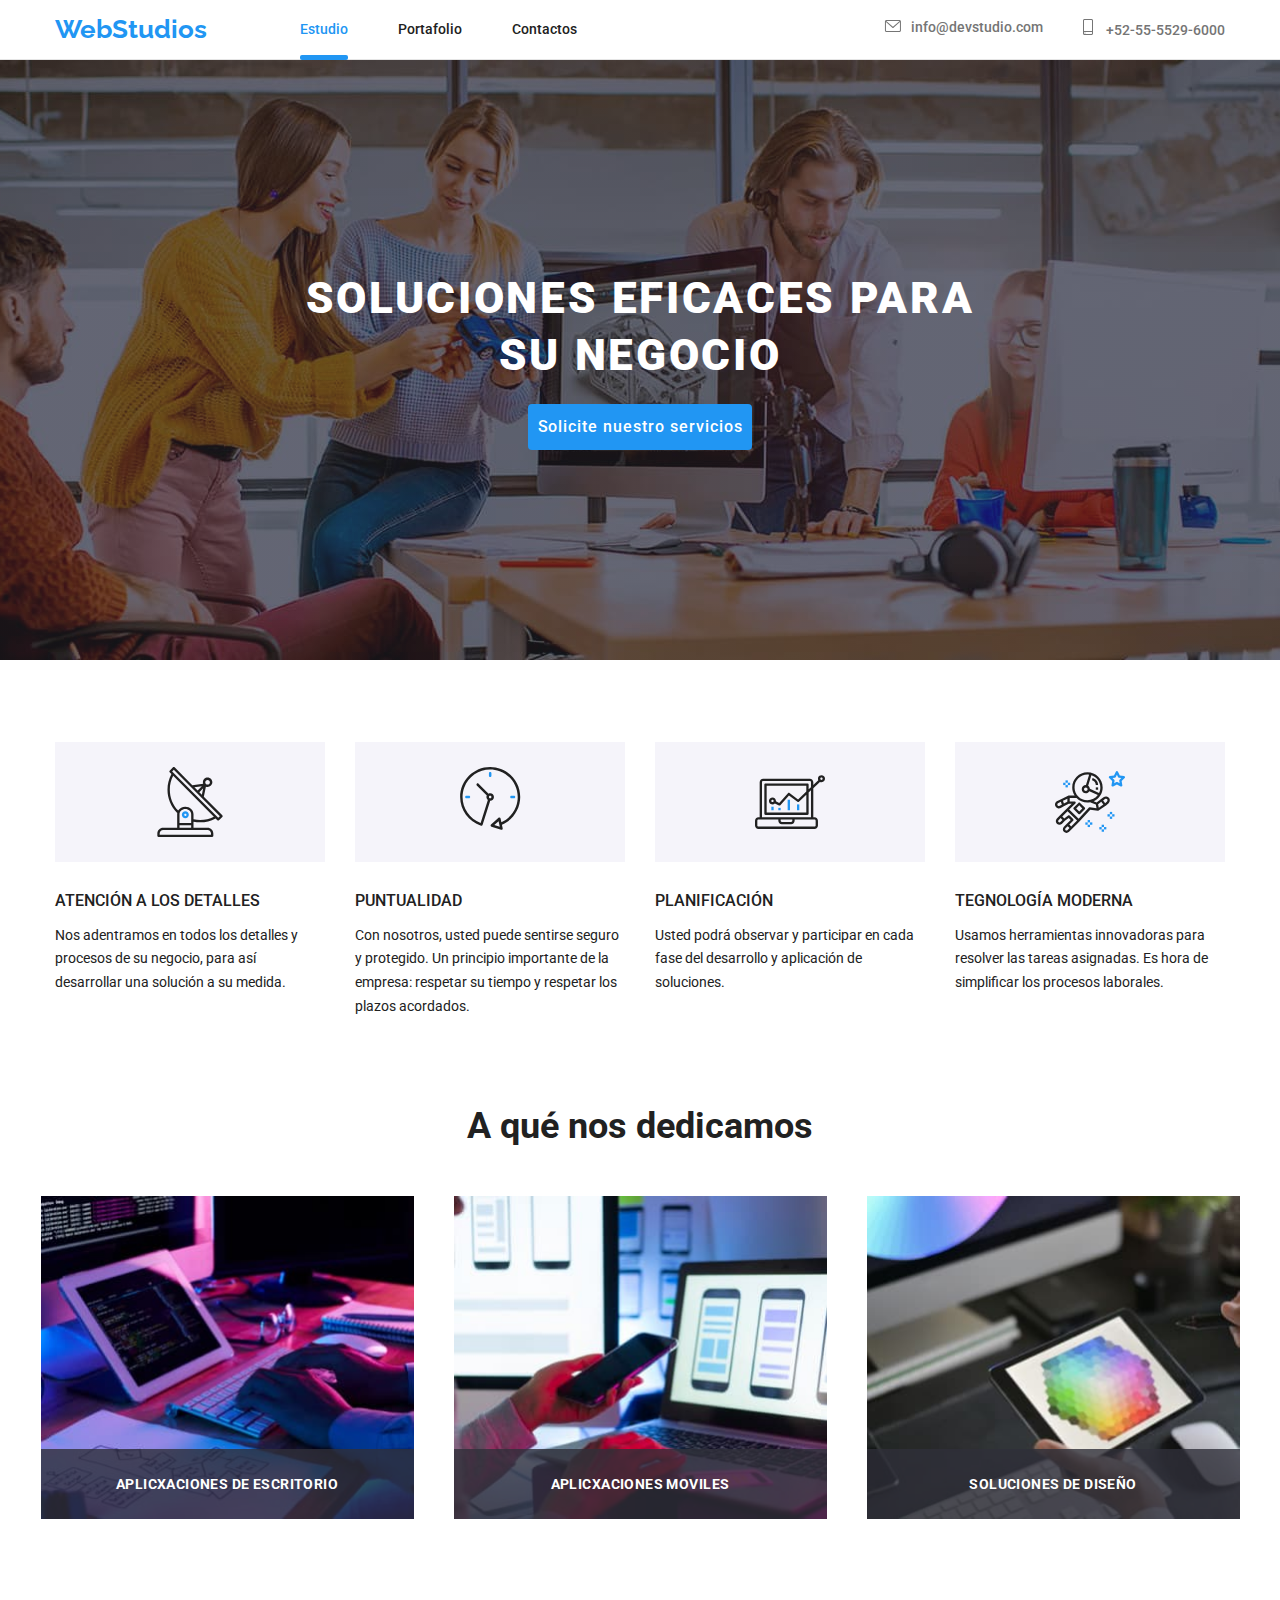
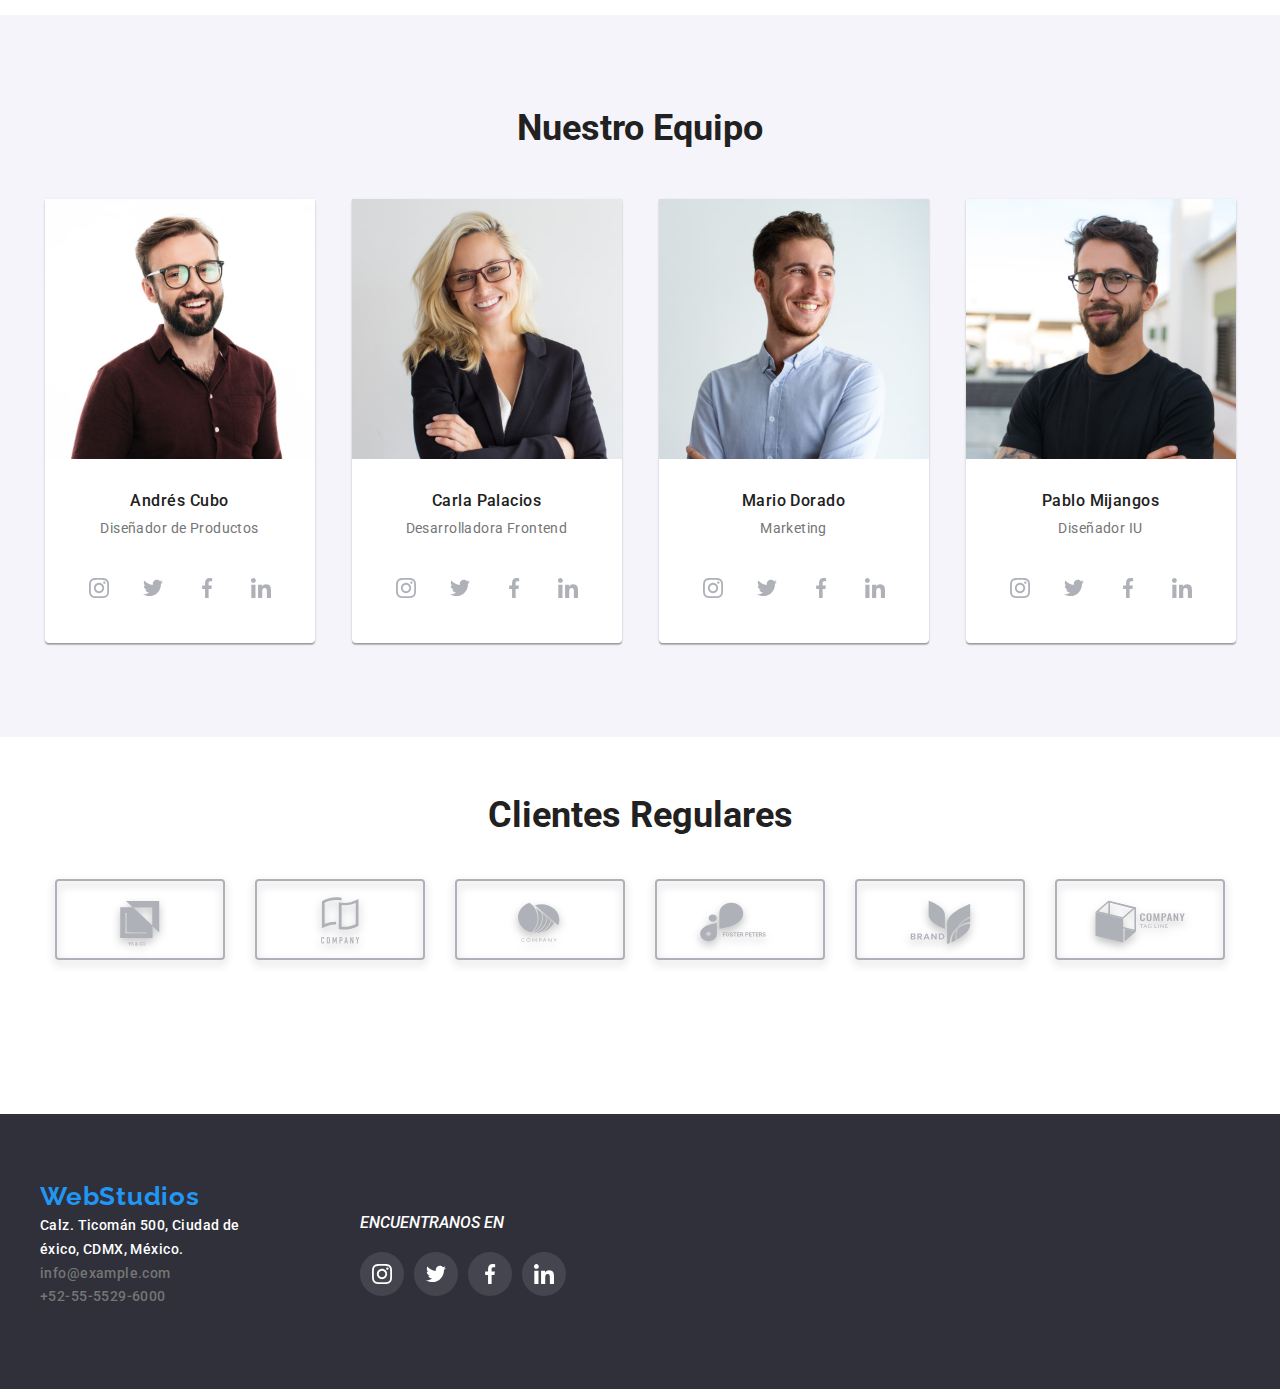
==== index.html @ 00bbea26 "primera entrega de la tarea 6" ====
<!DOCTYPE html>
<html lang="en">
  <head>
    <meta charset="UTF-8" />
    <meta http-equiv="X-UA-Compatible" content="IE=edge" />
    <meta name="viewport" content="width=device-width, initial-scale=1.0" />
    <title>Mi html</title>
    <link
      rel="stylesheet"
      href="https://cdnjs.cloudflare.com/ajax/libs/modern-normalize/1.0.0/modern-normalize.min.css"
    />
    <link rel="stylesheet" href="css/styles.css" />
    <link rel="preconnect" href="https://fonts.googleapis.com" />
    <link rel="preconnect" href="https://fonts.gstatic.com" crossorigin />
    <link
      href="https://fonts.googleapis.com/css2?family=Raleway:wght@700&family=Roboto:wght@400;500;700;900&display=swap"
      rel="stylesheet"
    />
  </head>

  <body>
    <div class="backdrop is-hidden" data-modal>
      <div class="modal">
        <h2 class="title-modal">Deje sus datos, nos contactaremos con usted</h2>
        <form>
          <label for="input-name">
            <p class="description-input">Nombre</p>
          </label>
          <div class="position-input">
            <input
              class="input-modal"
              type="text"
              name=""
              id="input-name"
              placeholder="Ingresa su nombre aquí"
              required
            />
            <svg class="persona-negra-svg">
              <use href="./images/symbol-defs.svg#icon-persona-negra-1"></use>
            </svg>
          </div>
          <label for="input-tel">
            <p class="description-input">Teléfono</p>
          </label>
          <div class="position-input">
            <input
              class="input-modal"
              type="tel"
              name="tel"
              id="input-tel"
              placeholder="Ingresa su telefono aquí"
              required
            />
            <svg class="persona-negra-svg">
              <use href="./images/symbol-defs.svg#icon-telfono-negro-1"></use>
            </svg>
          </div>
          <label for="input-imail">
            <p class="description-input">E-mail</p>
          </label>
          <div class="position-input">
            <input
              class="input-modal"
              type="email"
              name="email"
              id="input-imail"
              placeholder="Ingresa su imail aquí"
              required
            />
            <svg class="persona-negra-svg">
              <use href="./images/symbol-defs.svg#icon-correo-electrnico-1"></use>
            </svg>
          </div>
          <div>
            <p class="description-input">Comentarios</p>
            <textarea
              class="textarea-modal"
              name="Comentarios"
              id="textarea"
              cols="0"
              rows="4"
              placeholder="Introdusca el texto"
            ></textarea>
          </div>
          <div class="checkbox-modal">
            <label for="activar">
              <input class="check-input" type="checkbox" id="activar" />
              Estoy de acuerdo con el boletín informativo y acepto los Términos
              y Condiciones
            </label>
          </div>
          <div class="send-form">
            <button class="button-enviar" type="submit">Enviar</button>
          </div>
        </form>
        <div>
          <svg class="close-modal">
            <use
              href="./images/symbol-defs.svg#icon-cerrar-1"
              button
              type="button"
              data-modal-close
            ></use>
          </svg>
        </div>
      </div>
    </div>
    <!-- header -->
    <header class="list-header">
      <!-- site nav -->
      <div class="container list-header">
        <nav class="site-nav">
          <a class="logo-webstudios" href="index.html">WebStudios</a>
          <ul class="list-nav">
            <li>
              <a class="nav active underlined" href="./index.html">Estudio</a>
            </li>
            <li><a class="nav" href="./portafolio.html">Portafolio</a></li>
            <li><a class="nav" href="#">Contactos</a></li>
          </ul>
        </nav>
        <ul class="list-info">
          <li>
            <a class="info" href="mailto:info@devstudio.com">
              <svg class="icon" xmlns="http://www.w3.org/2000/svg">
                <use href="./images/symbol-defs.svg#icon-sobre-1"></use>
              </svg>
              info@devstudio.com
            </a>
          </li>
          <li>
            <a class="info" href="tel:+52-55-5529-6000">
              <svg class="icon-phone" xmlns="http://www.w3.org/2000/svg">
                <use href="./images/symbol-defs.svg#icon-telefono-1"></use>
              </svg>
              +52-55-5529-6000
            </a>
          </li>
        </ul>
      </div>
    </header>
    <!-- section title -->
    <main>
      <section class="title-background">
        <h1 class="title">
          SOLUCIONES EFICACES PARA <br />
          SU NEGOCIO
        </h1>
        <button type="button" data-modal-open class="service-request">
          Solicite nuestro servicios
        </button>
      </section>
      <!-- previous requirements -->
      <section class="container">
        <ul class="task-description">
          <li>
            <div class="content-advantages">
              <svg
                class="backgroud-advantages"
                xmlns="http://www.w3.org/2000/svg"
              >
                <use href="./images/symbol-defs.svg#icon-antena-1"></use>
              </svg>
            </div>
            <h3 class="advantages">ATENCIÓN A LOS DETALLES</h3>
            <p class="details-description">
              Nos adentramos en todos los detalles y procesos de su negocio,
              para así desarrollar una solución a su medida.
            </p>
          </li>
          <li>
            <div class="content-advantages">
              <svg
                class="backgroud-advantages"
                xmlns="http://www.w3.org/2000/svg"
              >
                <use href="./images/symbol-defs.svg#icon-reloj-1"></use>
              </svg>
            </div>
            <h3 class="advantages">PUNTUALIDAD</h3>
            <p class="details-description">
              Con nosotros, usted puede sentirse seguro y protegido. Un
              principio importante de la empresa: respetar su tiempo y respetar
              los plazos acordados.
            </p>
          </li>
          <li>
            <div class="content-advantages">
              <svg
                class="backgroud-advantages"
                xmlns="http://www.w3.org/2000/svg"
              >
                <use href="./images/symbol-defs.svg#icon-diagrama-1"></use>
              </svg>
            </div>
            <h3 class="advantages">PLANIFICACIÓN</h3>
            <p class="details-description">
              Usted podrá observar y participar en cada fase del desarrollo y
              aplicación de soluciones.
            </p>
          </li>
          <li>
            <div class="content-advantages">
              <svg
                class="backgroud-advantages"
                xmlns="http://www.w3.org/2000/svg"
              >
                <use href="./images/symbol-defs.svg#icon-astronauta-1"></use>
              </svg>
            </div>
            <h3 class="advantages">TEGNOLOGÍA MODERNA</h3>
            <p class="details-description">
              Usamos herramientas innovadoras para resolver las tareas
              asignadas. Es hora de simplificar los procesos laborales.
            </p>
          </li>
        </ul>
      </section>
      <!-- profession -->
      <section class="container">
        <h2 class="sub-title">A qué nos dedicamos</h2>
        <ul class="content-sub-title">
          <li class="first-images">
            <img
              src="images/keyboard.jpg"
              alt="imagen de teclado"
              width="373"
              height="323"
            />
            <div class="footer-de-images">APLICXACIONES DE ESCRITORIO</div>
          </li>
          <li class="first-images">
            <img
              src="images/phone.jpg"
              alt="imagen de celular"
              width="373"
              height="323"
            />
            <div class="footer-de-images">APLICXACIONES MOVILES</div>
          </li>
          <li class="first-images">
            <img
              src="images/tablets.jpg"
              alt="imagen de tablet"
              width="373"
              height="323"
            />
            <div class="footer-de-images">SOLUCIONES DE DISEÑO</div>
          </li>
        </ul>
      </section>
      <!-- teachers -->
      <section class="work-team">
        <div class="container cards-teachers">
          <h2 class="sub-title">Nuestro Equipo</h2>
          <ul class="team">
            <li class="teachers">
              <img
                src="images/teacher1.jpg"
                alt="chico con camisa vinotinto"
                width="270"
                height="260"
              />
              <h3 class="name-teachers">Andrés Cubo</h3>
              <p class="subtitles-p">Diseñador de Productos</p>
              <ul class="content-redes">
                <li>
                  <svg
                    class="redes"
                    href="#"
                    xmlns="http://www.w3.org/2000/svg"
                  >
                    <use href="./images/symbol-defs.svg#icon-elipse-0"></use>
                  </svg>
                </li>
                <li>
                  <svg
                    class="redes"
                    href="#"
                    xmlns="http://www.w3.org/2000/svg"
                  >
                    <use href="./images/symbol-defs.svg#icon-elipse-1"></use>
                  </svg>
                </li>
                <li>
                  <svg
                    class="redes"
                    href="#"
                    xmlns="http://www.w3.org/2000/svg"
                  >
                    <use href="./images/symbol-defs.svg#icon-elipse-2"></use>
                  </svg>
                </li>
                <li>
                  <svg
                    class="redes"
                    href="#"
                    xmlns="http://www.w3.org/2000/svg"
                  >
                    <use href="./images/symbol-defs.svg#icon-elipse-3"></use>
                  </svg>
                </li>
              </ul>
            </li>
            <li class="teachers">
              <img
                src="images/teacher2.jpg"
                alt="chica rubia"
                width="270"
                height="260"
              />
              <h3 class="name-teachers">Carla Palacios</h3>
              <p class="subtitles-p">Desarrolladora Frontend</p>
              <ul class="content-redes">
                <li>
                  <svg
                    class="redes"
                    href="#"
                    xmlns="http://www.w3.org/2000/svg"
                  >
                    <use href="./images/symbol-defs.svg#icon-elipse-0"></use>
                  </svg>
                </li>
                <li>
                  <svg
                    class="redes"
                    href="#"
                    xmlns="http://www.w3.org/2000/svg"
                  >
                    <use href="./images/symbol-defs.svg#icon-elipse-1"></use>
                  </svg>
                </li>
                <li>
                  <svg
                    class="redes"
                    href="#"
                    xmlns="http://www.w3.org/2000/svg"
                  >
                    <use href="./images/symbol-defs.svg#icon-elipse-2"></use>
                  </svg>
                </li>
                <li>
                  <svg
                    class="redes"
                    href="#"
                    xmlns="http://www.w3.org/2000/svg"
                  >
                    <use href="./images/symbol-defs.svg#icon-elipse-3"></use>
                  </svg>
                </li>
              </ul>
            </li>
            <li class="teachers">
              <img
                src="images/teacher3.jpg"
                alt="chico con camisa azul"
                width="270"
                height="260"
              />
              <h3 class="name-teachers">Mario Dorado</h3>
              <p class="subtitles-p">Marketing</p>
              <ul class="content-redes">
                <li>
                  <svg
                    class="redes"
                    href="#"
                    xmlns="http://www.w3.org/2000/svg"
                  >
                    <use href="./images/symbol-defs.svg#icon-elipse-0"></use>
                  </svg>
                </li>
                <li>
                  <svg
                    class="redes"
                    href="#"
                    xmlns="http://www.w3.org/2000/svg"
                  >
                    <use href="./images/symbol-defs.svg#icon-elipse-1"></use>
                  </svg>
                </li>
                <li>
                  <svg
                    class="redes"
                    href="#"
                    xmlns="http://www.w3.org/2000/svg"
                  >
                    <use href="./images/symbol-defs.svg#icon-elipse-2"></use>
                  </svg>
                </li>
                <li>
                  <svg
                    class="redes"
                    href="#"
                    xmlns="http://www.w3.org/2000/svg"
                  >
                    <use href="./images/symbol-defs.svg#icon-elipse-3"></use>
                  </svg>
                </li>
              </ul>
            </li>
            <li class="teachers">
              <img
                src="images/teacher4.jpg"
                alt="chico con camisa negra"
                width="270"
                height="260"
              />
              <h3 class="name-teachers">Pablo Mijangos</h3>
              <p class="subtitles-p">Diseñador IU</p>
              <ul class="content-redes">
                <li>
                  <svg
                    class="redes"
                    href="#"
                    xmlns="http://www.w3.org/2000/svg"
                  >
                    <use href="./images/symbol-defs.svg#icon-elipse-0"></use>
                  </svg>
                </li>
                <li>
                  <svg
                    class="redes"
                    href="#"
                    xmlns="http://www.w3.org/2000/svg"
                  >
                    <use href="./images/symbol-defs.svg#icon-elipse-1"></use>
                  </svg>
                </li>
                <li>
                  <svg
                    class="redes"
                    href="#"
                    xmlns="http://www.w3.org/2000/svg"
                  >
                    <use href="./images/symbol-defs.svg#icon-elipse-2"></use>
                  </svg>
                </li>
                <li>
                  <svg
                    class="redes"
                    href="#"
                    xmlns="http://www.w3.org/2000/svg"
                  >
                    <use href="./images/symbol-defs.svg#icon-elipse-3"></use>
                  </svg>
                </li>
              </ul>
            </li>
          </ul>
        </div>
      </section>
      <section class="container">
        <h2 class="sub-title-customers">Clientes Regulares</h2>
        <div class="content-customers">
          <div>
            <svg class="customers" xmlns="http://www.w3.org/2000/svg">
              <use href="./images/symbol-defs.svg#icon-cliente-1"></use>
            </svg>
          </div>
          <div>
            <svg class="customers" xmlns="http://www.w3.org/2000/svg">
              <use href="./images/symbol-defs.svg#icon-cliente-2"></use>
            </svg>
          </div>
          <div>
            <svg class="customers" xmlns="http://www.w3.org/2000/svg">
              <use href="./images/symbol-defs.svg#icon-cliente-3"></use>
            </svg>
          </div>
          <div>
            <svg class="customers" xmlns="http://www.w3.org/2000/svg">
              <use
                class="logo"
                href="./images/symbol-defs.svg#icon-cliente-4"
              ></use>
            </svg>
          </div>
          <div>
            <svg class="customers" xmlns="http://www.w3.org/2000/svg">
              <use href="./images/symbol-defs.svg#icon-cliente-5"></use>
            </svg>
          </div>
          <div>
            <svg class="customers" xmlns="http://www.w3.org/2000/svg">
              <use href="./images/symbol-defs.svg#icon-cliente-6"></use>
            </svg>
          </div>
        </div>
      </section>
    </main>
    <footer class="background-footer">
      <div class="container footer-info">
        <h2><a class="logo-webstudios-footer" href="#">WebStudios</a></h2>
        <!-- footer -->
        <address>
          <div class="content-footer">
            <ul>
              <li>
                <a
                  class="description"
                  href="https://www.google.com/maps/place/Calz.+Ticom%C3%A1n+500,+La+Laguna+Ticoman,+Gustavo+A.+Madero,+07340+Ciudad+de+M%C3%A9xico,+CDMX,+M%C3%A9xico/@19.5093082,-99.1322997,16.51z/data=!4m5!3m4!1s0x85d1f9c66374d1dd:0x72c74207e8767392!8m2!3d19.5102022!4d-99.1324912"
                  target="_blank"
                  rel="noreferrer noopener nofollow"
                  >Calz. Ticomán 500, Ciudad de <br />
                  éxico, CDMX, México.</a
                >
              </li>
              <li>
                <a class="description-info" href="malito:info@example.com"
                  >info@example.com</a
                >
              </li>
              <li>
                <a class="description-info" href="tel:+52-55-5529-6000"
                  >+52-55-5529-6000</a
                >
              </li>
            </ul>
            <section>
              <div class="encuentranos"><h3>ENCUENTRANOS EN</h3></div>
              <ul class="content-redes">
                <li>
                  <svg
                    class="redes-footer"
                    href="#"
                    xmlns="http://www.w3.org/2000/svg"
                  >
                    <use href="./images/symbol-defs.svg#icon-elipse-0"></use>
                  </svg>
                </li>
                <li>
                  <svg
                    class="redes-footer"
                    href="#"
                    xmlns="http://www.w3.org/2000/svg"
                  >
                    <use href="./images/symbol-defs.svg#icon-elipse-1"></use>
                  </svg>
                </li>
                <li>
                  <svg
                    class="redes-footer"
                    href="#"
                    xmlns="http://www.w3.org/2000/svg"
                  >
                    <use href="./images/symbol-defs.svg#icon-elipse-2"></use>
                  </svg>
                </li>
                <li>
                  <svg
                    class="redes-footer"
                    href="#"
                    xmlns="http://www.w3.org/2000/svg"
                  >
                    <use href="./images/symbol-defs.svg#icon-elipse-3"></use>
                  </svg>
                </li>
              </ul>
            </section>
          </div>
        </address>
      </div>
    </footer>
    <script src="./js/modal.js"></script>
  </body>
</html>
---- css/styles.css ----
* h1 {
  font-weight: 900;
  font-size: 44px;
  line-height: 1.3;
}

h2 {
  font-weight: 700;
  font-size: 36px;
  line-height: 1.1;
}

h3 {
  font-weight: 500;
  font-size: 16px;
  line-height: 1.1;
}

li {
  list-style: none;
}

:root {
  --color-azul: #2196f3;
  --color-gris: #757575;
  --color-blanco: #ffffff;
  --color-azul-oscuro: #2f303a;
  --color-negro: #212121;
  --color-gris-claro: #f5f4fa;
  --color-gris-header: #e5e5e5;
  --color-gris-medio: #afb1b8;
  --color-rgba: rgba(255, 255, 255, 0.1);
  --text-decoracion: none;
}

h1,
h2,
h3,
h4,
h5,
h6,
ul,
li {
  margin: 0;
  padding: 0;
}

/* -------Estudio------- */

body {
  font-family: "Roboto", "Raleway", sans-serif;
  color: var(--color-negro);
  font-weight: 400;
  font-size: 14px;
}

/* header */

header ul li a {
  color: var(--color-negro);
  text-decoration: var(--text-decoracion);
}

.container {
  width: 1200px;
  padding-left: 15px;
  padding-right: 15px;
  margin: 0 auto;
}

.logo-webstudios {
  font-weight: 700;
  font-size: 26px;
  line-height: 1.1;
  font-family: raleway;
  color: var(--color-azul);
  text-decoration: var(--text-decoracion);
}

.logo-webstudios:hover {
  filter: drop-shadow(0px 4px 4px rgba(31, 100, 218, 0.534));
}

/* site nav  */

.list-header {
  display: flex;
  flex-direction: row;
  justify-content: space-between;
  align-items: center;
  height: 60px;
  border-bottom: 1px solid var(--color-gris-header);
}

.list-nav {
  display: flex;
  flex-direction: row;
  gap: 50px;
}

.list-info {
  display: flex;
  flex-direction: row;
  justify-content: flex-end;
  gap: 30px;
}

.list-info:hover {
  stroke: var(--color-azul);
}

.site-nav {
  display: flex;
  align-items: center;
  gap: 93px;
}

.icon {
  fill: var(--color-gris);
  width: 30px;
  height: 12px;
}

.icon-phone {
  fill: var(--color-gris);
  width: 30px;
  height: 16px;
}

.advantages {
  padding-top: 30px;
}

.backgroud-advantages {
  width: 70px;
  height: 70px;
  left: 306px;
  top: 794px;
}

.content-advantages {
  background: var(--color-gris-claro);
  width: 270px;
  height: 120px;
  left: 206px;
  top: 769px;
  display: flex;
  justify-content: center;
  align-items: center;
}

.active {
  color: var(--color-azul);
}

a {
  position: relative;
  font-weight: 500;
  line-height: 1.1;
}

a.nav:focus {
  stroke: var(--color-azul);
}

a:hover {
  color: var(--color-azul);
}

.info {
  color: var(--color-gris);
}

a.nav.active.underlined::after {
  content: "";
  display: block;
  width: 100%;
  height: 5px;
  top: 34px;
  position: absolute;
  background-color: var(--color-azul);
  border-radius: 2px;
}

/* section title */

.title {
  justify-content: center;
  color: var(--color-blanco);
  letter-spacing: 0.06em;
  text-align: center;
}

.title-background {
  background-image: linear-gradient(to bottom, #2f303a66, #2f303a66),
  url(../images/picture-background.jpg);
  background-repeat: no-repeat;
  background-position: center;
  height: 600px;
  left: 448px;
  top: 280px;
  top: 80px;
  display: flex;
  flex-direction: column;
  justify-content: center;
  align-items: center;
  background-color: var(--color-azul-oscuro);
  gap: 20px;
}

button.service-request {
  font-family: roboto;
  font-weight: 500;
  font-size: 16px;
  line-height: 1.6;
  padding: 10px;
  border: none;
  border-radius: 4px;
  cursor: pointer;
  color: var(--color-blanco);
  background: var(--color-azul);
}

.service-request {
  display: flex;
  justify-content: center;
  align-items: center;
  font-weight: 700;
  font-size: 16px;
  line-height: 1.8;
  letter-spacing: 0.06em;
  color: var(--color-blanco);
  background: var(--color-azul);
}

button.service-request:hover {
  font-size: 17px;
  color: var(--color-blanco);
}

.modal {
  position: absolute;
  width: 528px;
  height: 581px;
  background: #ffffff;
  border-radius: 4px;
  top: 50%;
  padding: 40px;
  left: 50%;
  transform: translate(-50%, -50%);
  padding-top: 43px;
}

.close-modal {
  position: absolute;
  top: 8px;
  right: 8px;
  width: 30px;
  height: 30px;
  color: var(--color-gris-medio);
  filter: drop-shadow(0px 4px 4px rgba(0, 0, 0, 0.25));
}

.close-modal:hover {
  fill: var(--color-azul);
}

.title-modal {
  display: flex;
  font-size: 20px;
  justify-content: center;
  letter-spacing: 0.03em;
}

.input-modal {
  display: block;
  outline: none;
  width: 100%;
  height: 40px;
  box-shadow: 0px 1px 3px rgba(0, 0, 0, 0.12), 0px 1px 1px rgba(0, 0, 0, 0.14), 0px 2px 1px rgba(0, 0, 0, 0.2);
  border-radius: 4px;
  padding-left: 42px;
  border: 1px solid rgba(33, 33, 33, 0.2);
}

.input-modal:focus, .input-modal:hover {
  border: 1px solid #2196F3
}

.description-input {
  font-style: normal;
  font-weight: 400;
  font-size: 12px;
  line-height: 14px;
  letter-spacing: 0.01em;
  color: #757575;
  margin: 0px;
  padding-bottom: 4px;
  padding-top: 11px;
}

.position-input {
  position: relative;
}

.persona-negra-svg {
  position: absolute;
  top: 11px;
  left: 12px;
  width: 18px;
  height: 18px;
}

.input-modal:hover + .persona-negra-svg,
.input-modal:focus + .persona-negra-svg {
  fill: var(--color-azul);
}

.textarea-modal {
  width: 100%;
  outline: none;
  border: 1px solid rgba(33, 33, 33, 0.2);
  padding: 12px 12px 16px 16px;
  box-shadow: 0px 1px 3px rgba(0, 0, 0, 0.12), 0px 1px 1px rgba(0, 0, 0, 0.14), 0px 2px 1px rgba(0, 0, 0, 0.2);
  border-radius: 4px;
}

.checkbox-modal {
  font-size: 14px;
  letter-spacing: 0.03em;
  color: #757575;
  line-height: 1.7;
  padding-top: 20px; 
  padding-left: 30px;
  padding-bottom: 15px;
}

.check-input {
  width: 16px;
  height: 15px;
  margin-left: -20px;
  
}

.send-form {
  display: flex;
  flex-direction: row;
  justify-content: center;
}

.button-enviar {
  position: relative;
  width: 200px;
  height: 50px;
  border-radius: 4px;
  border: none;
  background-color: #2196F3;
  color: #fff;
  text-decoration: none;
  cursor: pointer;
}


.backdrop {
  position: fixed;
  top: 0;
  left: 0;
  width: 100vw;
  height: 100vh;
  background-color: rgba(0, 0, 0, 0.5);
  z-index: 1;
  opacity: 1;
  visibility: visible;
  box-shadow: 0px 1px 3px rgba(0, 0, 0, 0.12), 0px 1px 1px rgba(0, 0, 0, 0.14),
    0px 2px 1px rgba(0, 0, 0, 0.2);
  border-radius: 4px;
}


.is-hidden {
  visibility: hidden;
  opacity: 0;
  pointer-events: none;
  transition-property: all;
}

/* previous requirements */

.details-description {
  width: 270px;
  height: 75px;
  left: 206px;
  top: 945px;
  line-height: 1.7;
  color: (--color-gris);
}

.sub-title {
  padding-top: 94px;
  padding-bottom: 50px;
  display: flex;
  justify-content: center;
}

.task-description {
  display: flex;
  flex-direction: row;
  padding-top: 82px;
  gap: 30px;
}

.backgroud-advantages {
  width: 70px;
  height: 70px;
  left: 306px;
  top: 79px;
  letter-spacing: 0.03em;
  gap: 30px;
}

.content-sub-title {
  display: flex;
  flex-direction: row;
  justify-content: center;
  padding-bottom: 93px;
  gap: 40px;
}

.first-images {
  position: relative;
}

.footer-de-images {
  position: absolute;
  bottom: 1%;
  width: 373px;
  height: 70px;
  display: flex;
  justify-content: center;
  align-items: center;
  font-weight: 700;
  color: var(--color-blanco);
  letter-spacing: 0.03em;
  background: rgba(47, 48, 58, 0.8);
}

/* teachers */

.work-team {
  background: var(--color-gris-claro);
}

.cards-teachers {
  padding-bottom: 94px;
}

li.teachers {
  background: #ffffff;
  box-shadow: 0px 1px 3px rgba(0, 0, 0, 0.12), 0px 1px 1px rgba(0, 0, 0, 0.14),
    0px 2px 1px rgba(0, 0, 0, 0.2);
  border-radius: 0px 0px 4px 4px;
}

li.teachers:hover {
  filter: drop-shadow(0px 4px 4px rgba(0, 0, 0, 0.25));
}

.team {
  display: flex;
  justify-content: center;
  gap: 37px;
}

.name-teachers {
  text-align: center;
  letter-spacing: 0.03em;
  padding-top: 30px;
  padding-bottom: 10px;
  margin: 0px;
}

.content-redes {
  display: flex;
  justify-content: center;
  padding-bottom: 30px;
  gap: 10px;
}

.redes:hover {
  color: var(--color-blanco);
  fill: var(--color-azul);
}

.redes {
  width: 44px;
  height: 44px;
  color: var(--color-gris-medio);
  fill: var(--color-blanco);
}

.sub-title-customers {
  padding-top: 59px;
  padding-bottom: 44px;
  display: flex;
  justify-content: center;
}

.content-customers {
  padding-bottom: 151px;
  display: flex;
  fill: var(--color-gris-medio);
  gap: 30px;
}

.customers {
  width: 170px;
  height: 81px;
  left: 1015px;
  top: 2447px;
  filter: drop-shadow(0px 4px 4px rgba(0, 0, 0, 0.25));
  border: 2px solid;
  border-radius: 4px;
  border-color: var(--color-gris-medio);
}

.customers:hover {
  border-color: var(--color-azul);
  fill: var(--color-azul);
}

.subtitles-p {
  text-align: center;
  letter-spacing: 0.03em;
  padding-bottom: 30px;
  margin: 0px;
  color: var(--color-gris);
}
/* -------Portafolio-------*/

/* Filtro de la pagina */

li button {
  font-family: roboto;
  font-weight: 500;
  font-size: 16px;
  padding: 6px 24px 6px 24px;
  line-height: 1.6;
  border: none;
  border-radius: 4px;
  cursor: pointer;
  color: var(--color-negro);
  background: var(--color-gris-claro);
  filter: drop-shadow(0px 4px 4px rgba(0, 0, 0, 0.25));
}

.content-button {
  margin-bottom: 50px;
  display: flex;
  line-height: 1.6;
  gap: 10px;
}

li button:focus {
  background: var(--color-azul);
  color: var(--color-blanco);
}

li button:hover {
  transition: background-color 0.5s;
  color: var(--color-blanco);
  background: var(--color-azul);
}

.btn-active {
  background-color: var(--color-azul);
  color: var(--color-blanco);
}

/* cards */

.cards {
  margin-top: 106px;
  display: flex;
  justify-content: center;
  flex-wrap: wrap;
  align-items: center;
}

.content-cards {
  padding-bottom: 82px;
  display: flex;
  justify-content: center;
  flex-wrap: wrap;
  gap: 30px;
}

.project-cards {
  position: relative;
  overflow: hidden;
  width: 370px;
  height: 404px;
  left: 15px;
  border: 1px solid var(--color-gris-header);
  cursor: pointer;
}

.card-image {
  position: relative;
  overflow: hidden;
}

.project-cards:hover .cards-emergent {
  transform: translateY(0%);
}

.cards-emergent {
  position: absolute;
  top: 0;
  width: 370px;
  height: 294px;
  font-weight: 400;
  font-size: 18px;
  line-height: 1.5;
  background: rgba(33, 150, 243, 0.9);
  letter-spacing: 0.03em;
  color: var(--color-blanco);
  padding: 63px 24px;
  transform: translateY(103%);
  transition: transform 250ms ease;
  transition-timing-function: cubic-bazier(0.4, 0, 0.2, 1);
}

.name-cards {
  padding: 20px 24px 20px 24px;
}

.name-app {
  margin: 0px;
  padding-top: 20px;
  letter-spacing: 0.03em;
  color: var(--color-gris);
}

li.project-cards:hover {
  box-shadow: 0px 1px 1px rgba(0, 0, 0, 0.12), 0px 4px 4px rgba(0, 0, 0, 0.06),
    1px 4px 6px rgba(0, 0, 0, 0.16);
}

/* others */

.background-footer {
  display: flex;
  flex-direction: column;
  background: var(--color-azul-oscuro);
}

.footer-info {
  padding: 0px;
  padding-top: 60px;
  padding-bottom: 60px;
}

.logo-webstudios-footer {
  font-weight: 700;
  font-size: 26px;
  line-height: 1.1;
  font-family: raleway;
  color: var(--color-azul);
  text-decoration: var(--text-decoracion);
  letter-spacing: 0.03em;
}

.description {
  font-style: normal;
  line-height: 1.7;
  letter-spacing: 0.03em;
  color: var(--color-blanco);
  text-decoration: var(--text-decoracion);
}

.description-info {
  font-style: normal;
  line-height: 1.7;
  letter-spacing: 0.03em;
  color: var(--color-gris);
  text-decoration: var(--text-decoracion);
}

.content-redes-footer {
  display: flex;
  justify-content: center;
  padding-left: 100px;
}

.encuentranos {
  display: flex;
  padding-bottom: 20px;
}

.content-footer {
  color: var(--color-blanco);
  display: flex;
  gap: 120px;
}

.redes-footer {
  width: 44px;
  height: 44px;
  fill: var(--color-rgba);
}

.redes-footer:hover {
  fill: var(--color-azul);
}
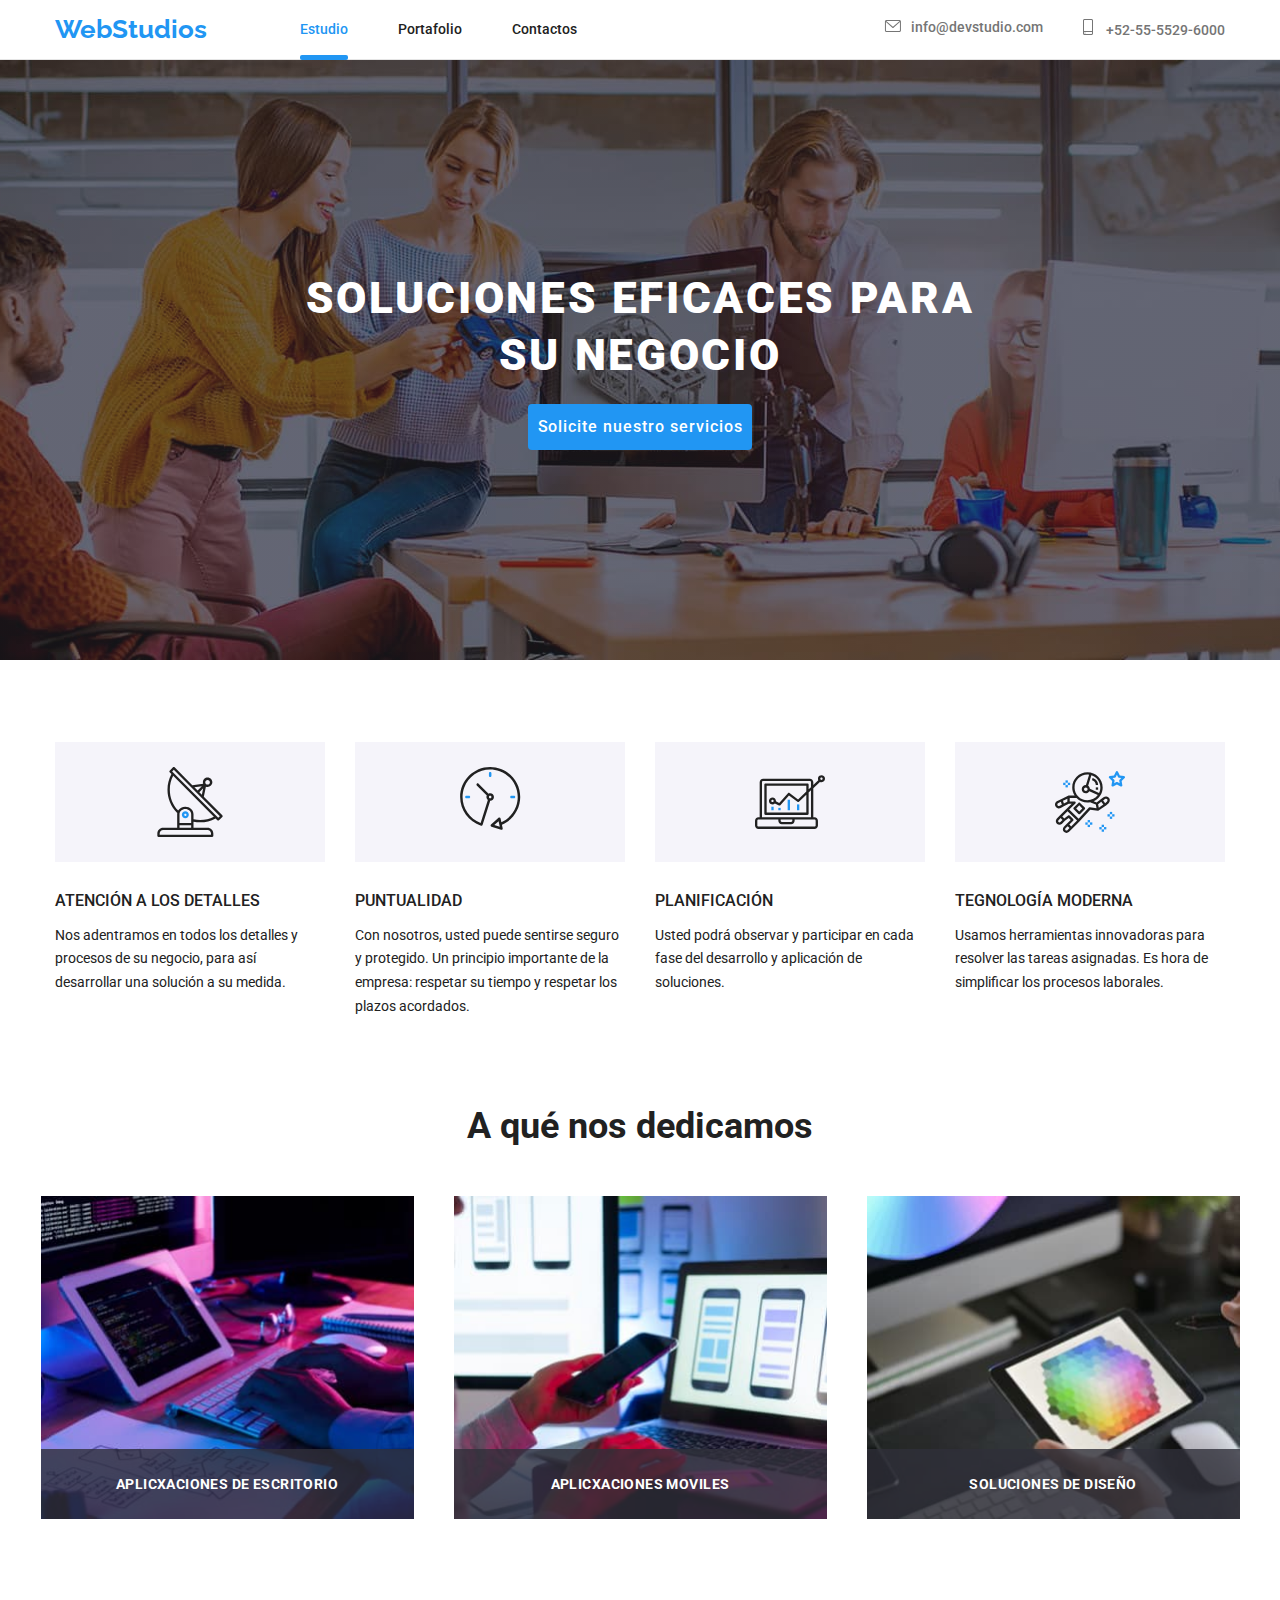
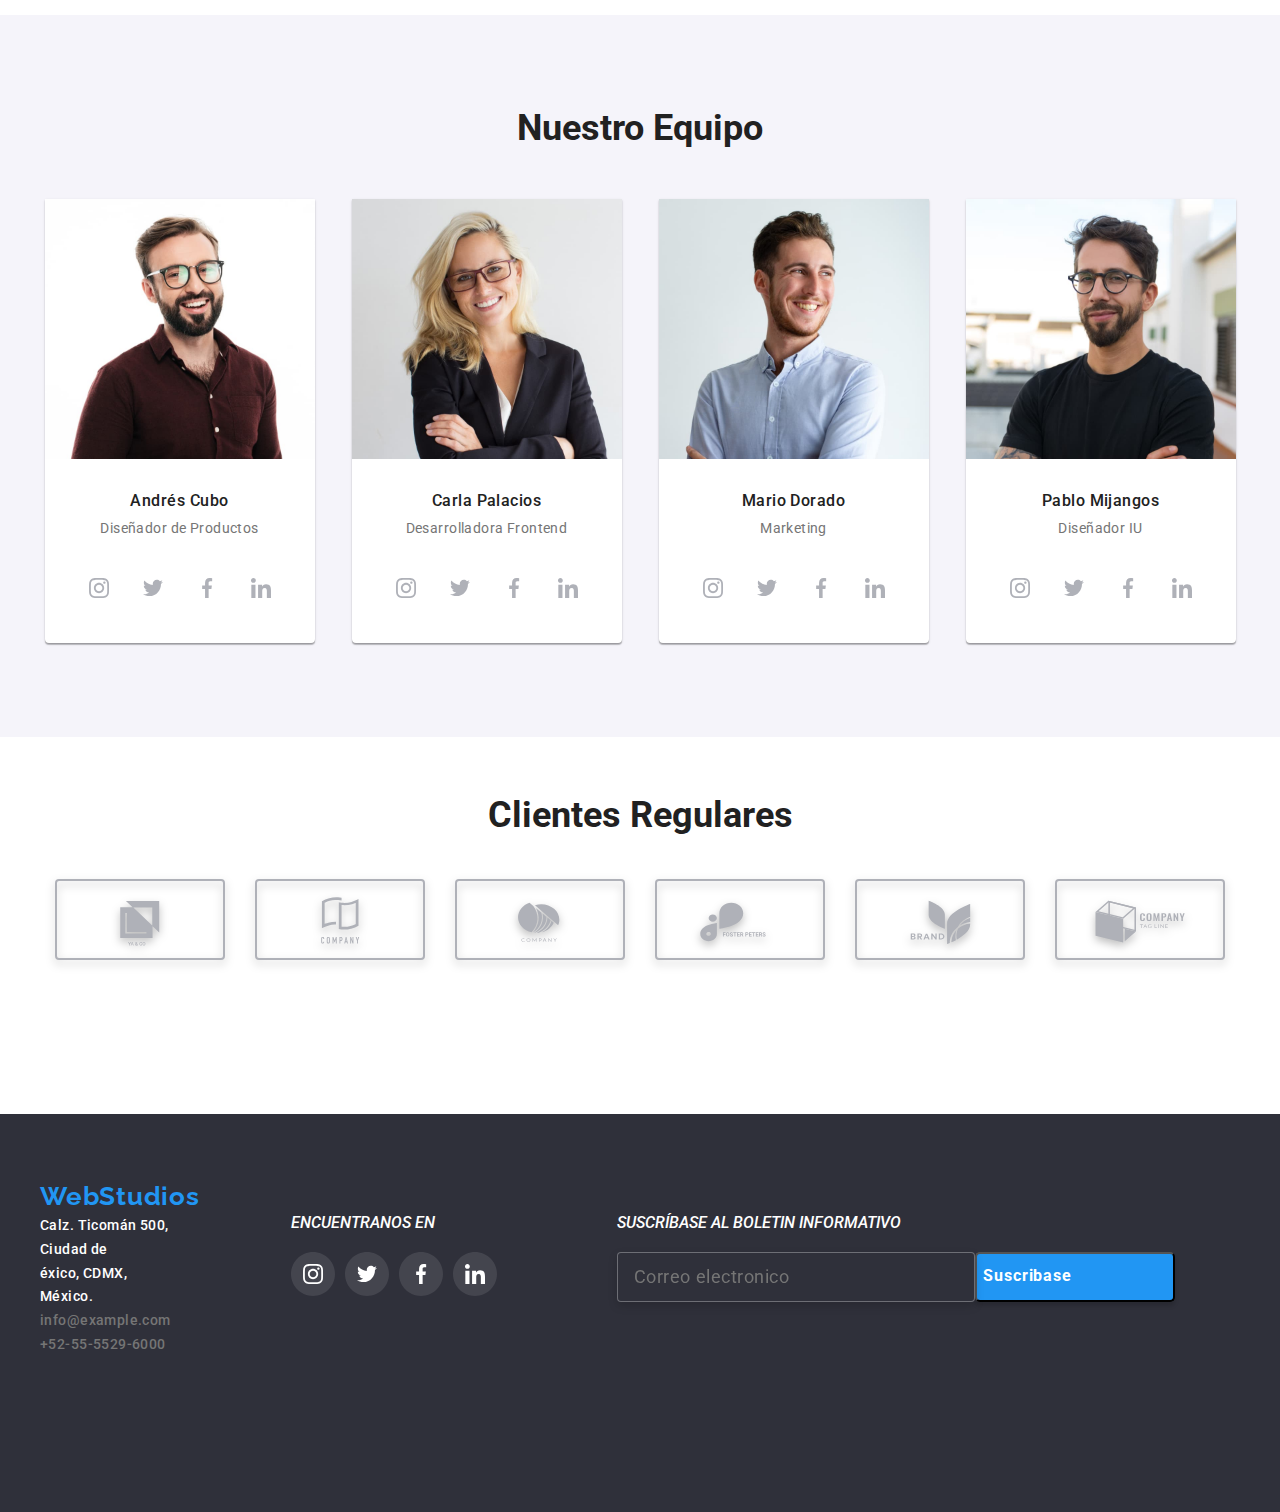
==== commit 7c6141df: "falla en el svg" ====
--- a/index.html
+++ b/index.html
@@ -557,6 +557,14 @@
                 </li>
               </ul>
             </section>
+            <div class="content-suscribase">
+                <div class="boletin"><h3>SUSCRÍBASE AL BOLETIN INFORMATIVO</h3></div>
+                <input class="btn" type="email" name="email" id="email" placeholder="Correo electronico">
+                <button class="btn-suscribase">Suscribase</button>
+                <svg xmlns="http://www.w3.org/2000/svg">
+                  <use href="./images/symbol-defs.svg#enviar-cono-1"></use>
+                </svg>
+              </div>
           </div>
         </address>
       </div>
--- a/css/styles.css
+++ b/css/styles.css
@@ -354,8 +354,8 @@
   height: 50px;
   border-radius: 4px;
   border: none;
-  background-color: #2196F3;
-  color: #fff;
+  background-color: var(--color-azul);
+  color: var(--color-blanco);
   text-decoration: none;
   cursor: pointer;
 }
@@ -389,8 +389,6 @@
 .details-description {
   width: 270px;
   height: 75px;
-  left: 206px;
-  top: 945px;
   line-height: 1.7;
   color: (--color-gris);
 }
@@ -712,3 +710,40 @@
 .redes-footer:hover {
   fill: var(--color-azul);
 }
+
+
+.content-suscribase {
+  display: flex;
+  flex-wrap: wrap;
+}
+
+.boletin {
+  padding-bottom: 20px;
+}
+
+.btn {
+  width: 358px;
+  height: 50px;
+  border: 1px solid rgba(255, 255, 255, 0.3);
+  filter: drop-shadow(0px 4px 4px rgba(0, 0, 0, 0.15));
+  border-radius: 4px;
+  background-color: var(--color-azul-oscuro);
+  padding-left: 16px;
+  letter-spacing: 0.03em;
+  font-size: 18px;
+}
+
+.btn-suscribase {
+  width: 200px;
+  height: 50px;
+  display: flex;
+  align-items: center;
+  text-align: center;
+  letter-spacing: 0.06em;
+  font-weight: 700;
+  color: #FFFFFF;
+  background: #2196F3;
+  box-shadow: 0px 4px 4px rgba(0, 0, 0, 0.15);
+  border-radius: 5px;
+  font-size: 16px;
+}
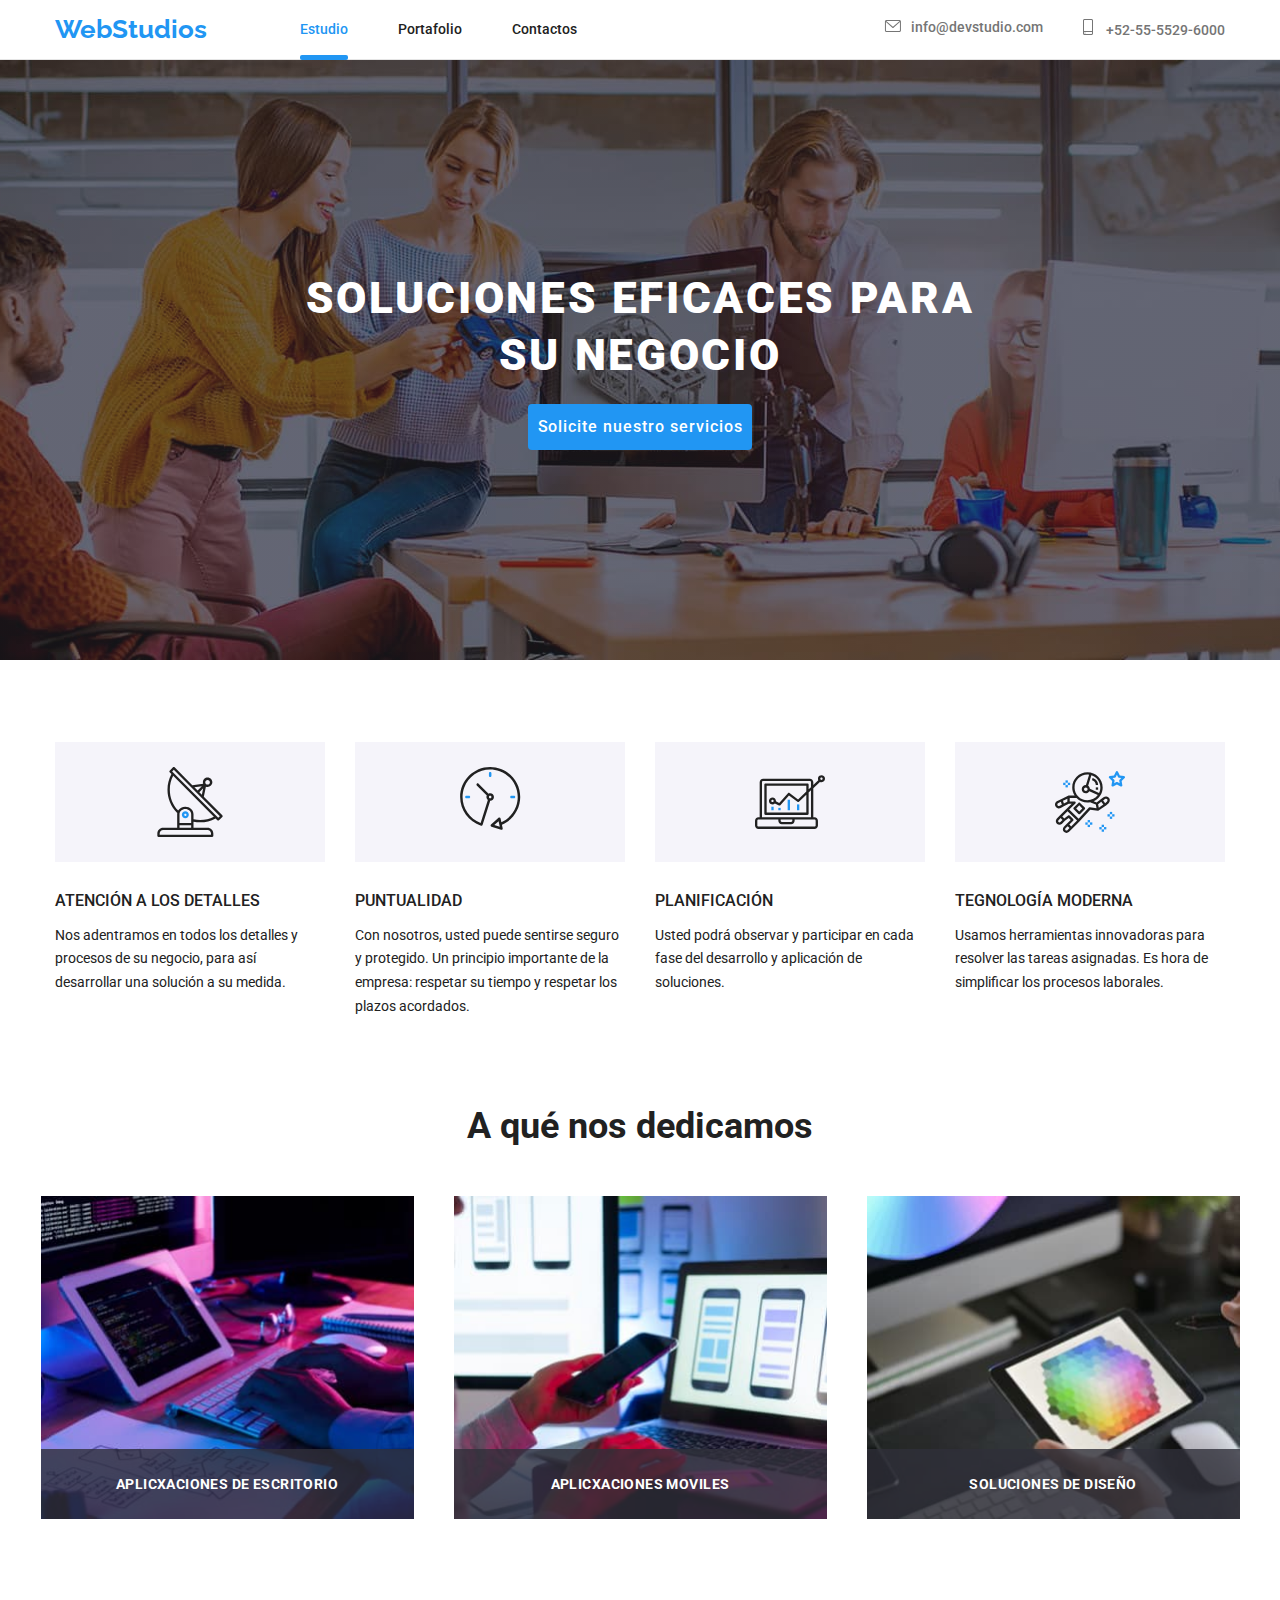
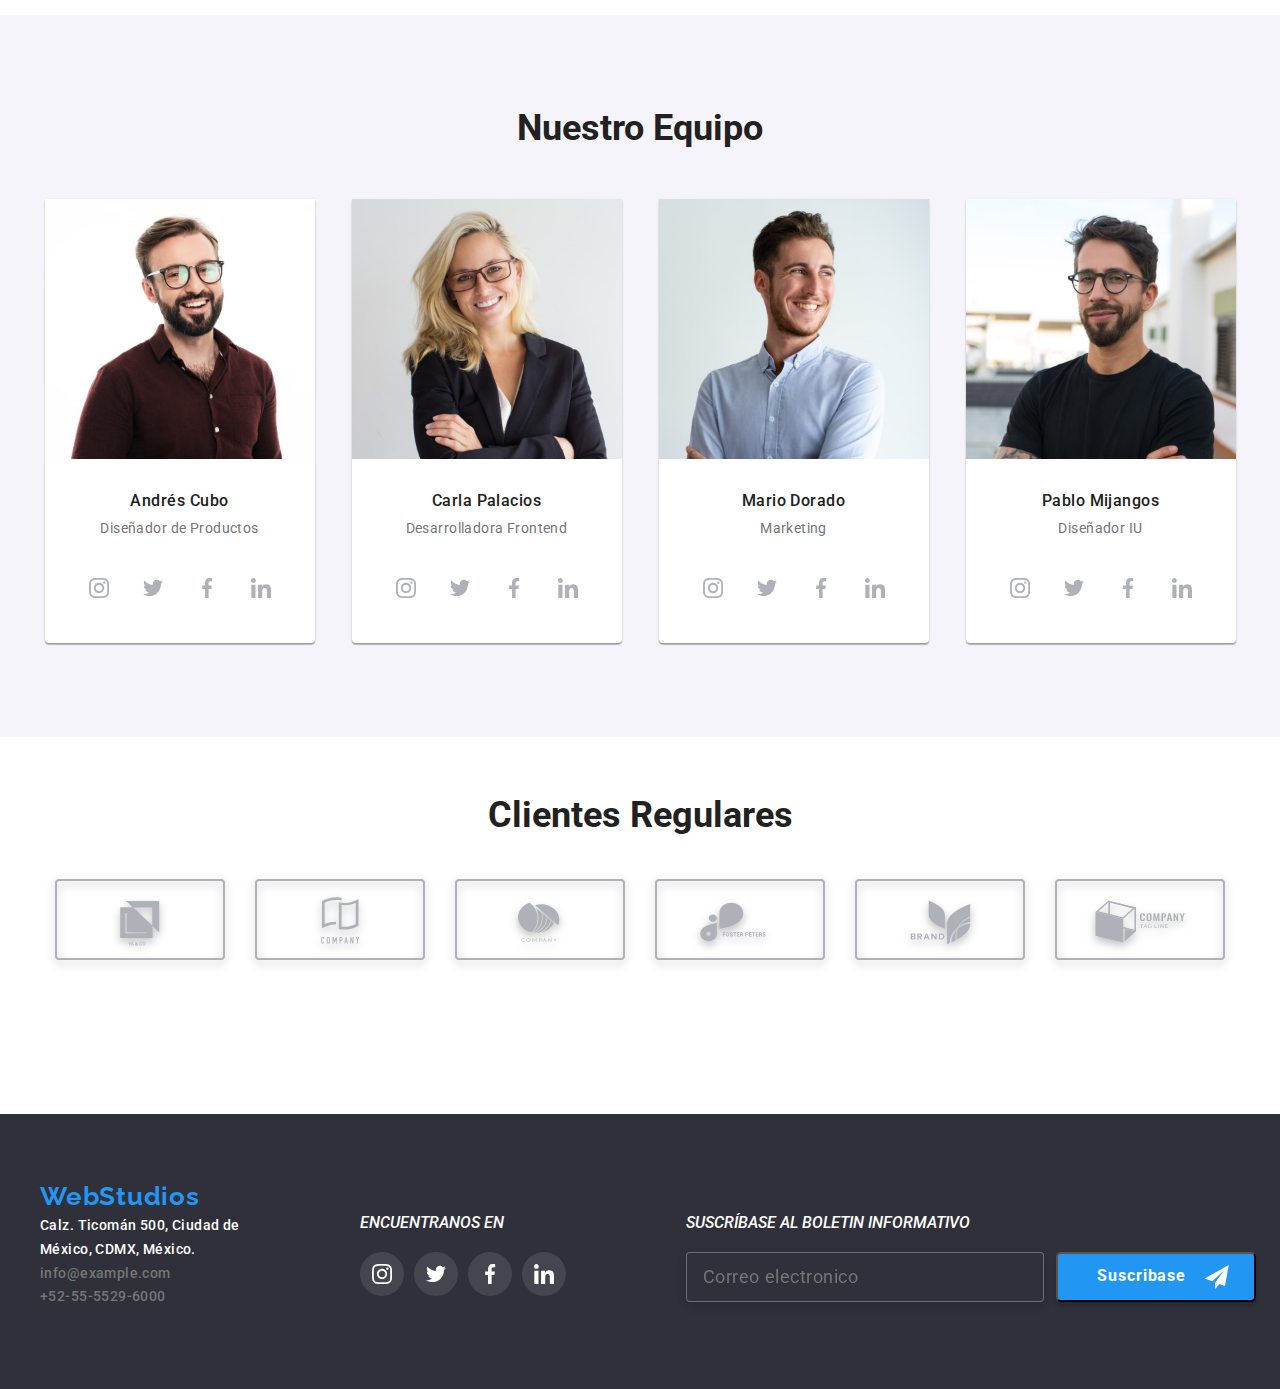
==== commit 3708fa46: "entrega de la tarea 6" ====
--- a/index.html
+++ b/index.html
@@ -501,8 +501,8 @@
                   href="https://www.google.com/maps/place/Calz.+Ticom%C3%A1n+500,+La+Laguna+Ticoman,+Gustavo+A.+Madero,+07340+Ciudad+de+M%C3%A9xico,+CDMX,+M%C3%A9xico/@19.5093082,-99.1322997,16.51z/data=!4m5!3m4!1s0x85d1f9c66374d1dd:0x72c74207e8767392!8m2!3d19.5102022!4d-99.1324912"
                   target="_blank"
                   rel="noreferrer noopener nofollow"
-                  >Calz. Ticomán 500, Ciudad de <br />
-                  éxico, CDMX, México.</a
+                  >Calz. Ticomán 500, Ciudad de <br>
+                  México, CDMX, México.</a
                 >
               </li>
               <li>
@@ -560,10 +560,11 @@
             <div class="content-suscribase">
                 <div class="boletin"><h3>SUSCRÍBASE AL BOLETIN INFORMATIVO</h3></div>
                 <input class="btn" type="email" name="email" id="email" placeholder="Correo electronico">
-                <button class="btn-suscribase">Suscribase</button>
-                <svg xmlns="http://www.w3.org/2000/svg">
-                  <use href="./images/symbol-defs.svg#enviar-cono-1"></use>
+                <button class="btn-suscribase">Suscribase
+                <svg class="footer-svg" xmlns="http://www.w3.org/2000/svg">
+                  <use href="./images/symbol-defs.svg#icon-enviar-cono"></use>
                 </svg>
+                </button>
               </div>
           </div>
         </address>
--- a/css/styles.css
+++ b/css/styles.css
@@ -713,12 +713,16 @@
 
 
 .content-suscribase {
-  display: flex;
-  flex-wrap: wrap;
+  position: relative;
 }
 
 .boletin {
   padding-bottom: 20px;
+}
+
+.footer-svg {
+  fill: #FFFFFF;
+  height:24px;
 }
 
 .btn {
@@ -731,6 +735,7 @@
   padding-left: 16px;
   letter-spacing: 0.03em;
   font-size: 18px;
+  position: absolute;
 }
 
 .btn-suscribase {
@@ -738,7 +743,7 @@
   height: 50px;
   display: flex;
   align-items: center;
-  text-align: center;
+  padding-left: 39px;
   letter-spacing: 0.06em;
   font-weight: 700;
   color: #FFFFFF;
@@ -746,4 +751,7 @@
   box-shadow: 0px 4px 4px rgba(0, 0, 0, 0.15);
   border-radius: 5px;
   font-size: 16px;
-}
+  position: absolute;
+  left: 370px ;
+  cursor: pointer;
+}
